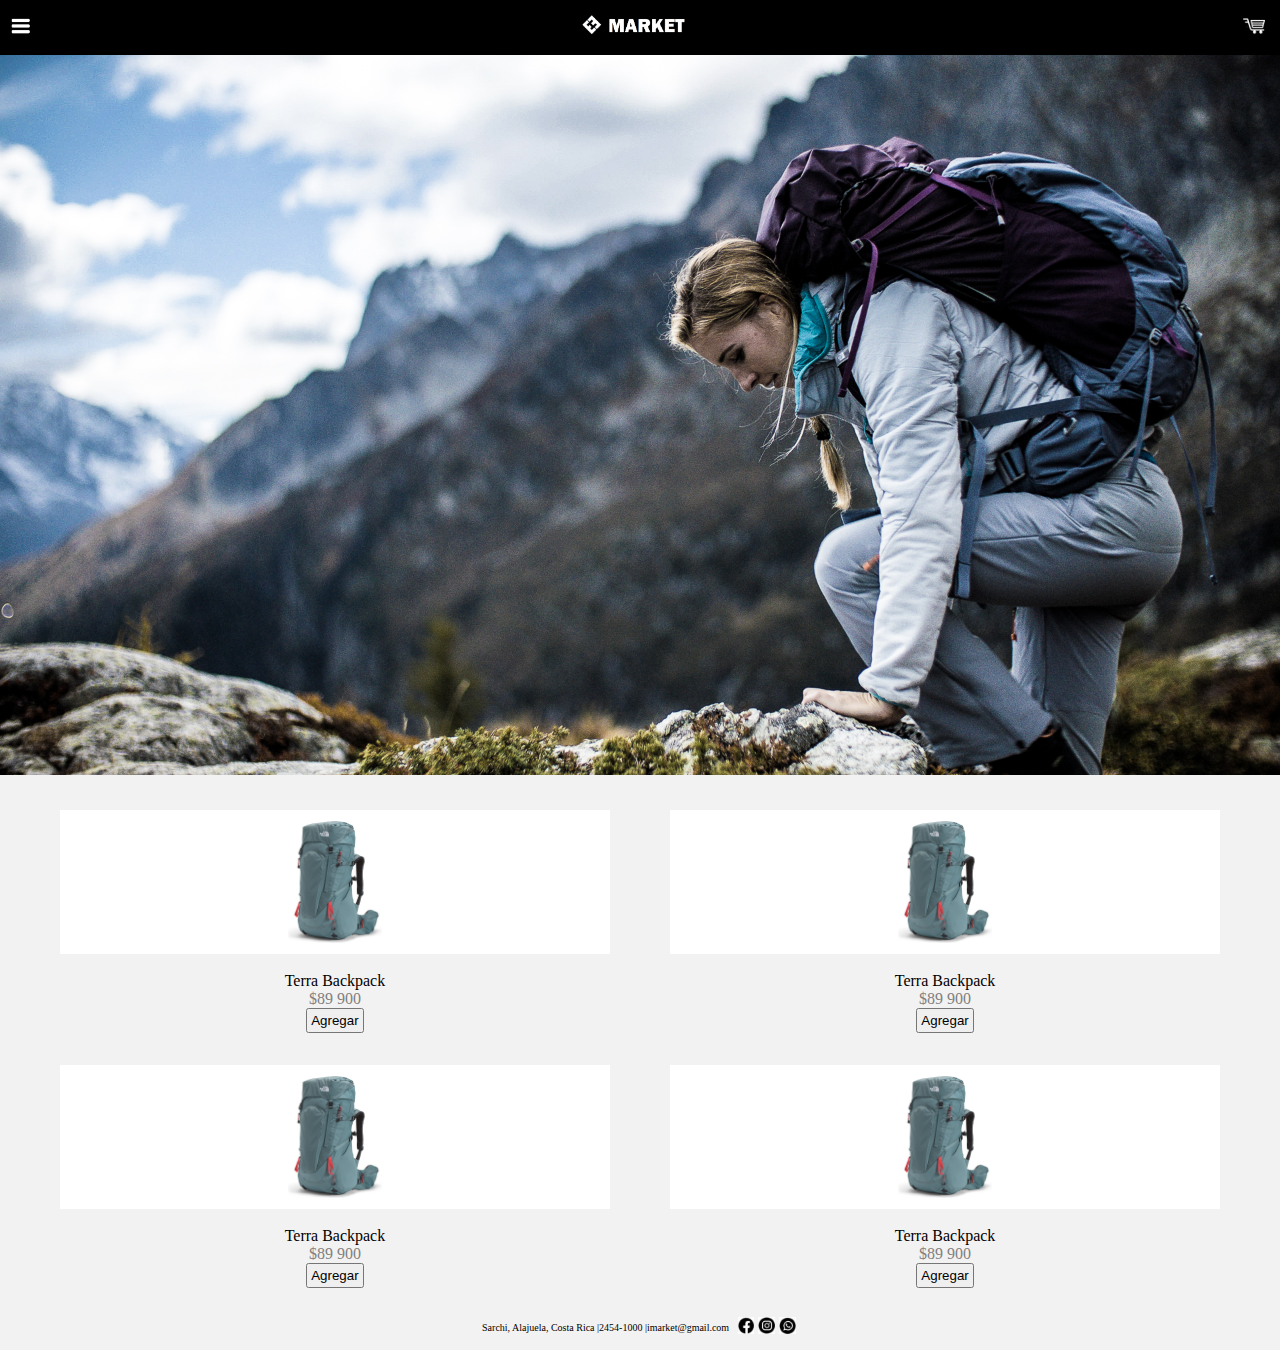
==== indexOne.html @ ef17f113 "Second commit" ====
<!DOCTYPE html>
<html lang="en">
<head>
    <meta charset="UTF-8">
    <meta http-equiv="X-UA-Compatible" content="IE=edge">
    <meta name="viewport" content="width=device-width, initial-scale=1.0">
    <link rel="stylesheet" href="./css/styleOne.css">
    <title>
        iMarket
    </title>
</head>
<body>
    <div class="topBar">
        <ul class="topHeader">
            <li class="leftMenu" class="topHeader">
                <div class="dropdown">
                    <button id="buttonDropdown"><img class="barIcons" src="./images/leftMenuIcon.png"></button>
                    <div class="dropdown-content">
                        <a href="https://www.amazon.com/ref=nav_logo">Zapatos</a>
                        <a href="https://www.amazon.com/ref=nav_logo">Bolsos</a>
                        <a href="https://www.amazon.com/ref=nav_logo">Ropa</a>
                        <a href="https://www.amazon.com/ref=nav_logo">Electronicos</a>
                    </div>
                  </div>
            </li>
            <li class="mainIcon" class="topHeader">
                <a id="anchorIcon" href="./indexOne.html" target="_blank">
                    <img class="barIcons" src="./images/imarketOfficial.png">
                </a>
            </li>
            <li class="rightMenu" class="topHeader">
                <a id="anchorCar" href="./indexThree.html" target="_blank">
                    <img id="car" class="barIcons" src="./images/carIcon.jpg">
                </a>
            </li>
        </ul>
    </div>
    <div class="mainImage">
        <a id="anchorMainImage" href="./indexTwo.html" target="_blank">
            <img class="mainImage" src="./images/backgroundImageOne.jpg">
        </a>
    </div>
    <div class="productsContainer">
            <div id="productOne" class="products">
                <a id="anchorProductOne" href="./indexTwo.html" target="_blank">
                    <img class="productsImage" src="./images/productOne.jpg">
                </a>
                <div class="productInfoContainer">
                    <p class="productName">
                        Terra Backpack
                    </p>
                    <p class="productPrice">
                        $89 900
                    </p>
                    <button class="addButton">
                        Agregar
                    </button>
                </div>
            </div>
            <div id="productTwo" class="products">
                <a id="anchorProductOne" href="./indexTwo.html" target="_blank">
                    <img class="productsImage" src="./images/productOne.jpg">
                </a>
                <div class="productInfoContainer">
                    <p class="productName">
                        Terra Backpack
                    </p>
                    <p class="productPrice">
                        $89 900
                    </p>
                    <button class="addButton">
                        Agregar
                    </button>
                </div>
            </div>
            <div id="productThree" class="products">
                <a id="anchorProductOne" href="./indexTwo.html" target="_blank">
                    <img class="productsImage" src="./images/productOne.jpg">
                </a>
                <div class="productInfoContainer">
                    <p class="productName">
                        Terra Backpack
                    </p>
                    <p class="productPrice">
                        $89 900
                    </p>
                    <button class="addButton">
                        Agregar
                    </button>
                </div>
            </div>
            <div id="productFour" class="products">
                <a id="anchorProductOne" href="./indexTwo.html" target="_blank">
                    <img class="productsImage" src="./images/productOne.jpg">
                </a>
                <div class="productInfoContainer">
                    <p class="productName">
                        Terra Backpack
                    </p>
                    <p class="productPrice">
                        $89 900
                    </p>
                    <button class="addButton">
                        Agregar
                    </button>
                </div>
            </div>
    </div>
    <div class="contactInformationContainer">
        <p class="contactInformation">
            Sarchi, Alajuela, Costa Rica |
        </p>
        <p class="contactInformation">
             2454-1000 |
        </p>
        <p class="contactInformation">
            imarket@gmail.com
        </p>
        <a id="facebookIcon" href="https://www.facebook.com/" target="_blank">
            <img class="mediaIcons" src="./images/facebookIcon.jpg">
        </a>
        <a id="instagramIcon" href="https://www.instagram.com/" target="_blank">
            <img class="mediaIcons" src="./images/instagramIcon.jpg">
        </a>
        <a id="whatsappIcon" href="https://www.whatsapp.com/" target="_blank">
            <img class="mediaIcons" src="./images/whatsappIcon.jpg">
        </a>

        </a>
    </div>
</body>
</html>
<script src="./scripts/scriptOne.js">
</script>
---- css/styleOne.css ----
* {
    /* border: solid 1px black; */
    margin: 0px;
    padding: 0px;    
}

body{
    background-color: rgb(243, 242, 242);

}

.topBar {
    padding-top: 5px;
    padding-left: 5px;
    padding-right: 5px;
    background-color: black;
    height: 50px;
    
}

.topHeader {
    display: flex;
    justify-content: space-between;
    align-items: center;
}

.dropdown {
    display: inline-block;
    position: relative;
}

.dropdown-content {
    padding-top: 20px;
    display: none;
    position: absolute;
    width: 97vw;
    overflow: auto;
    box-shadow: 0px 10px 10px 0px rgba(0,0,0,0.4);
}

.dropdown:hover .dropdown-content {
    display: block;
}

.dropdown-content a {
    background-color: white;
    display: block;
    color: #000000;
    padding: 5px;
    text-decoration: none;
}

.dropdown-content a:hover {
    color: #FFFFFF;
    background-color: grey;
}

#buttonDropdown {
    border: 0px;
    height: 25px;
}

.barIcons {
    height: 25px;
}

#car{
    height: 42px;
}

.mainImage {
    width: 100%;
}

.productsContainer{
    margin-top: 15px;
    display: flex;
    flex-wrap: wrap;
    align-items: center;
    justify-content: space-evenly;
    height: 510px;
    width: 100%;
}

.products {
    display: flex;
    flex-wrap: wrap;
    justify-content: center;
    align-items: center;
    width: 43%;
    height: 47%;
    column-gap: 70px;

}

.productsImage {
    height: 85%;
}

#anchorProductOne {
    height: 60%;
    width: 100%;
    background-color: rgb(255, 255, 255);
    display: flex;
    align-items: center;
    justify-content: center;
} 

.productPrice{
    color: grey;
}

.addButton{
    padding: 3px;
}

.productInfoContainer {
    text-align: center;
    width: 100%; 
}

.contactInformationContainer{
    display: flex;
    justify-content: center;
    align-items: center;
    height: 46px;
}

.contactInformation{
    display: inline-block;
    font-size: 10px;
}

.mediaIcons {
    margin: 2px;
    height: 17px;
}

#facebookIcon {
    margin-left: 7px;
}
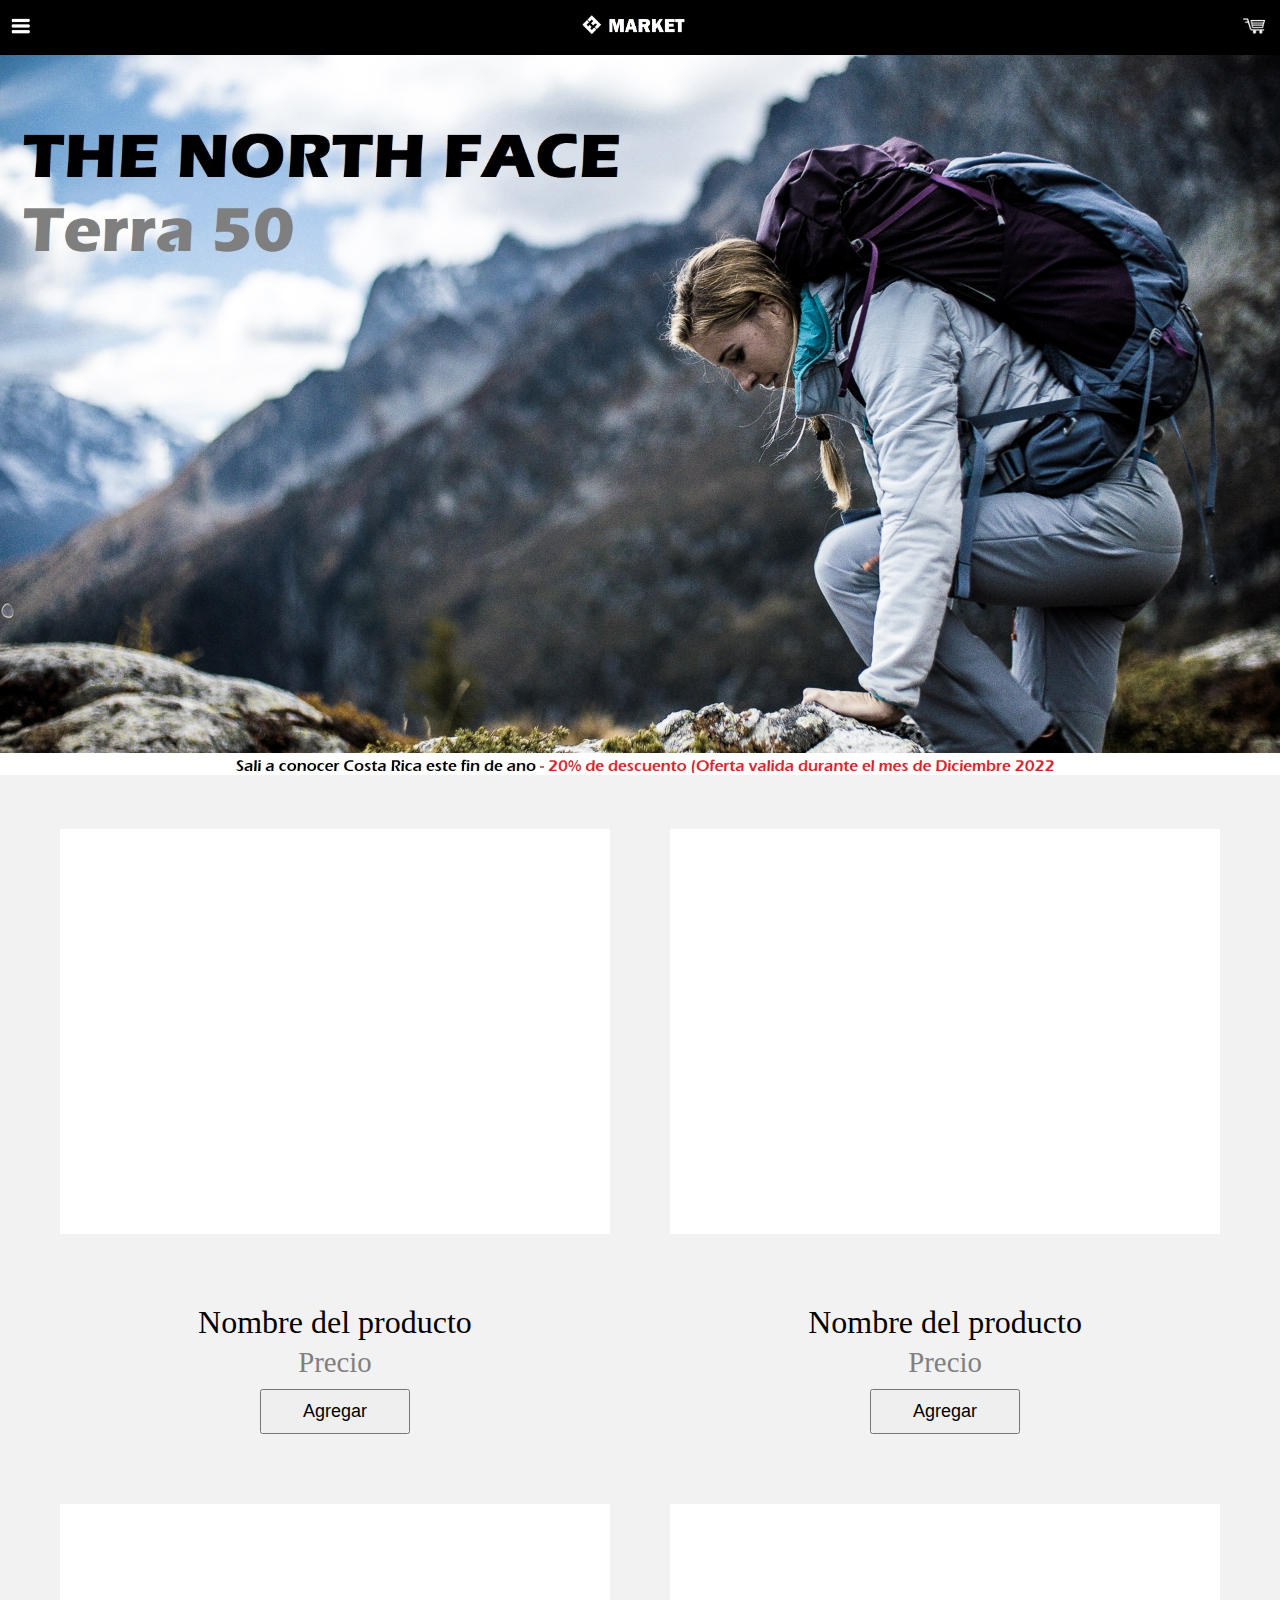
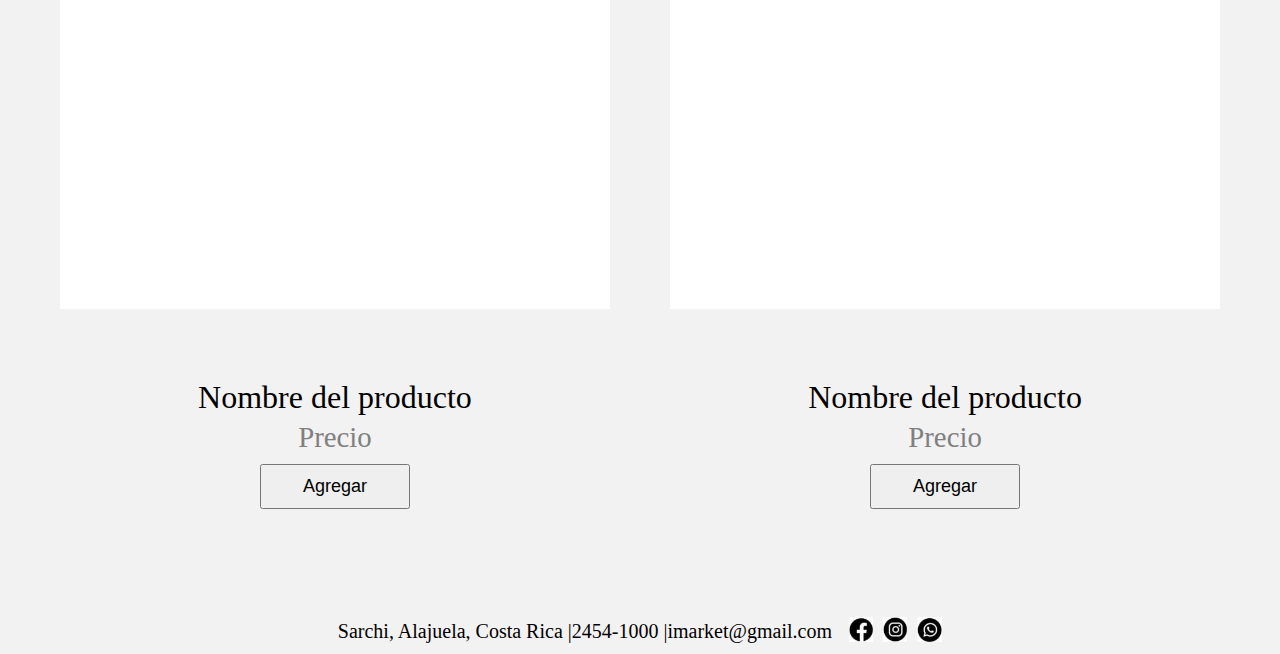
==== commit fb52f1cc: "second commit" ====
--- a/indexOne.html
+++ b/indexOne.html
@@ -15,11 +15,12 @@
             <li class="leftMenu" class="topHeader">
                 <div class="dropdown">
                     <button id="buttonDropdown"><img class="barIcons" src="./images/leftMenuIcon.png"></button>
-                    <div class="dropdown-content">
-                        <a href="https://www.amazon.com/ref=nav_logo">Zapatos</a>
-                        <a href="https://www.amazon.com/ref=nav_logo">Bolsos</a>
-                        <a href="https://www.amazon.com/ref=nav_logo">Ropa</a>
-                        <a href="https://www.amazon.com/ref=nav_logo">Electronicos</a>
+                    <div id="dropdownMenu" class="dropdown-content">
+                        <!-- CATEGORIAS AGREGADAS CON FILES ILUSTRATIVOS EN LA ETAPA DE DISENNO
+                        <a id="categoryOne" href="https://www.amazon.com/ref=nav_logo">Zapatos</a>
+                        <a id="categoryTwo" href="https://www.amazon.com/ref=nav_logo">Bolsos</a>
+                        <a id="categoryThree" href="https://www.amazon.com/ref=nav_logo">Ropa</a>
+                        <a id="categoryFour" href="https://www.amazon.com/ref=nav_logo">Electronicos</a> -->
                     </div>
                   </div>
             </li>
@@ -32,6 +33,8 @@
                 <a id="anchorCar" href="./indexThree.html" target="_blank">
                     <img id="car" class="barIcons" src="./images/carIcon.jpg">
                 </a>
+                <div id="dropdownCar" class="dropdownCar-content">
+                </div>
             </li>
         </ul>
     </div>
@@ -41,64 +44,64 @@
         </a>
     </div>
     <div class="productsContainer">
-            <div id="productOne" class="products">
-                <a id="anchorProductOne" href="./indexTwo.html" target="_blank">
-                    <img class="productsImage" src="./images/productOne.jpg">
+            <div id="productOne" class="products" class="defaultProducts">
+                <a class="anchorProduct" href="./indexTwo.html" target="_blank">
+                    <img id="productOneImage" class="productsImage">
                 </a>
                 <div class="productInfoContainer">
-                    <p class="productName">
-                        Terra Backpack
+                    <p id="productOneName" class="productName">
+                        Nombre del producto
                     </p>
-                    <p class="productPrice">
-                        $89 900
+                    <p id="productOnePrice" class="productPrice">
+                        Precio
                     </p>
                     <button class="addButton">
                         Agregar
                     </button>
                 </div>
             </div>
-            <div id="productTwo" class="products">
-                <a id="anchorProductOne" href="./indexTwo.html" target="_blank">
-                    <img class="productsImage" src="./images/productOne.jpg">
+            <div id="productTwo" class="products" class="defaultProducts">
+                <a class="anchorProduct" href="./indexTwo.html" target="_blank">
+                    <img id="productTwoImage" class="productsImage">
                 </a>
                 <div class="productInfoContainer">
-                    <p class="productName">
-                        Terra Backpack
+                    <p id="productTwoName" class="productName">
+                        Nombre del producto
                     </p>
-                    <p class="productPrice">
-                        $89 900
+                    <p id="productTwoPrice" class="productPrice">
+                        Precio
                     </p>
                     <button class="addButton">
                         Agregar
                     </button>
                 </div>
             </div>
-            <div id="productThree" class="products">
-                <a id="anchorProductOne" href="./indexTwo.html" target="_blank">
-                    <img class="productsImage" src="./images/productOne.jpg">
+            <div id="productThree" class="products" class="defaultProducts">
+                <a class="anchorProduct" href="./indexTwo.html" target="_blank">
+                    <img id="productThreeImage" class="productsImage">
                 </a>
                 <div class="productInfoContainer">
-                    <p class="productName">
-                        Terra Backpack
+                    <p id="productThreeName" class="productName">
+                        Nombre del producto
                     </p>
-                    <p class="productPrice">
-                        $89 900
+                    <p id="productThreePrice" class="productPrice">
+                        Precio
                     </p>
                     <button class="addButton">
                         Agregar
                     </button>
                 </div>
             </div>
-            <div id="productFour" class="products">
-                <a id="anchorProductOne" href="./indexTwo.html" target="_blank">
-                    <img class="productsImage" src="./images/productOne.jpg">
+            <div id="productFour" class="products" class="defaultProducts">
+                <a class="anchorProduct" href="./indexTwo.html" target="_blank">
+                    <img id="productFourImage" class="productsImage">
                 </a>
                 <div class="productInfoContainer">
-                    <p class="productName">
-                        Terra Backpack
+                    <p id="productFourName" class="productName">
+                        Nombre del producto
                     </p>
-                    <p class="productPrice">
-                        $89 900
+                    <p id="productFourPrice" class="productPrice">
+                        Precio
                     </p>
                     <button class="addButton">
                         Agregar
@@ -128,7 +131,29 @@
 
         </a>
     </div>
+
+    <div id="content">
+
+    </div>
 </body>
 </html>
 <script src="./scripts/scriptOne.js">
-</script>+</script>
+
+
+<!-- <div id="productOne" class="products">
+    <a id="anchorProductOne" href="./indexTwo.html" target="_blank">
+        <img class="productsImage" src="./images/productOne.jpg">
+    </a>
+    <div class="productInfoContainer">
+        <p class="productName">
+            Terra Backpack
+        </p>
+        <p class="productPrice">
+            $89 900
+        </p>
+        <button class="addButton">
+            Agregar
+        </button>
+    </div>
+</div> -->--- a/css/styleOne.css
+++ b/css/styleOne.css
@@ -1,12 +1,13 @@
 * {
     /* border: solid 1px black; */
     margin: 0px;
-    padding: 0px;    
+    padding: 0px;
+
 }
 
 body{
     background-color: rgb(243, 242, 242);
-
+    width: 100%;   
 }
 
 .topBar {
@@ -33,7 +34,7 @@
     padding-top: 20px;
     display: none;
     position: absolute;
-    width: 97vw;
+    width: 580%;
     overflow: auto;
     box-shadow: 0px 10px 10px 0px rgba(0,0,0,0.4);
 }
@@ -42,15 +43,15 @@
     display: block;
 }
 
-.dropdown-content a {
-    background-color: white;
+.dropdown-content p {
+    background-color: rgb(255, 255, 255);
     display: block;
     color: #000000;
     padding: 5px;
     text-decoration: none;
 }
 
-.dropdown-content a:hover {
+.dropdown-content p:hover {
     color: #FFFFFF;
     background-color: grey;
 }
@@ -60,6 +61,30 @@
     height: 25px;
 }
 
+
+.dropdownCar-content {
+    margin-left: -5vw;
+    padding-top: 10px;
+    display: none;
+    position: absolute;
+    width: 17vw;
+    overflow: auto;
+
+}
+
+.dropdownCar-content {
+    display: block;
+}
+
+.dropdownCar-content p {
+    background-color: rgba(12, 12, 12, 0.541);
+    display: block;
+    color: #ffffff;
+    padding: 5px;
+    text-decoration: none;
+}
+
+
 .barIcons {
     height: 25px;
 }
@@ -78,7 +103,7 @@
     flex-wrap: wrap;
     align-items: center;
     justify-content: space-evenly;
-    height: 510px;
+    height: 150vh;
     width: 100%;
 }
 
@@ -88,16 +113,16 @@
     justify-content: center;
     align-items: center;
     width: 43%;
-    height: 47%;
+    height: 50%;
     column-gap: 70px;
 
 }
 
 .productsImage {
-    height: 85%;
-}
-
-#anchorProductOne {
+    height: 45%;
+}
+
+.anchorProduct {
     height: 60%;
     width: 100%;
     background-color: rgb(255, 255, 255);
@@ -106,12 +131,22 @@
     justify-content: center;
 } 
 
+.productName{
+    font-size: 200%;
+
+}
+
 .productPrice{
+    font-size: 180%;
+    margin-top: 5px;
     color: grey;
 }
 
 .addButton{
-    padding: 3px;
+    margin-top: 10px;
+    padding: 10px;
+    width: 150px;
+    font-size: large;
 }
 
 .productInfoContainer {
@@ -124,18 +159,71 @@
     justify-content: center;
     align-items: center;
     height: 46px;
+    margin-top: 5%;
 }
 
 .contactInformation{
     display: inline-block;
-    font-size: 10px;
+    font-size: 20px;
 }
 
 .mediaIcons {
-    margin: 2px;
-    height: 17px;
+    margin-left: 10px;
+    height: 25px;
 }
 
 #facebookIcon {
     margin-left: 7px;
-}+}
+
+@media only screen and (max-width: 930px) {
+    .productsContainer{
+        align-items: flex-start;
+        margin-top: 5px;
+        height: 510px;
+    }
+    
+    .products {
+        height: 25px;
+    }
+
+    .anchorProduct {
+        height: 165px;
+        margin-bottom: 10px;
+    } 
+
+    .productName{
+        font-size: 80%;
+    
+    }
+    
+    .productPrice{
+        font-size: 75%;
+    }
+
+    .addButton{
+        margin-top: 5px;
+        padding: 3px;
+        width: 80px;
+        font-size: small;
+    }
+
+    .contactInformation{
+        font-size: 10px;
+    }
+    
+    .mediaIcons {
+        margin-left: 5px;
+        height: 15px;
+    }
+    .dropdownCar-content {
+        margin-left: -8vw;
+        width: 20vw;
+        font-size: small;
+
+    
+    }
+
+
+
+  }